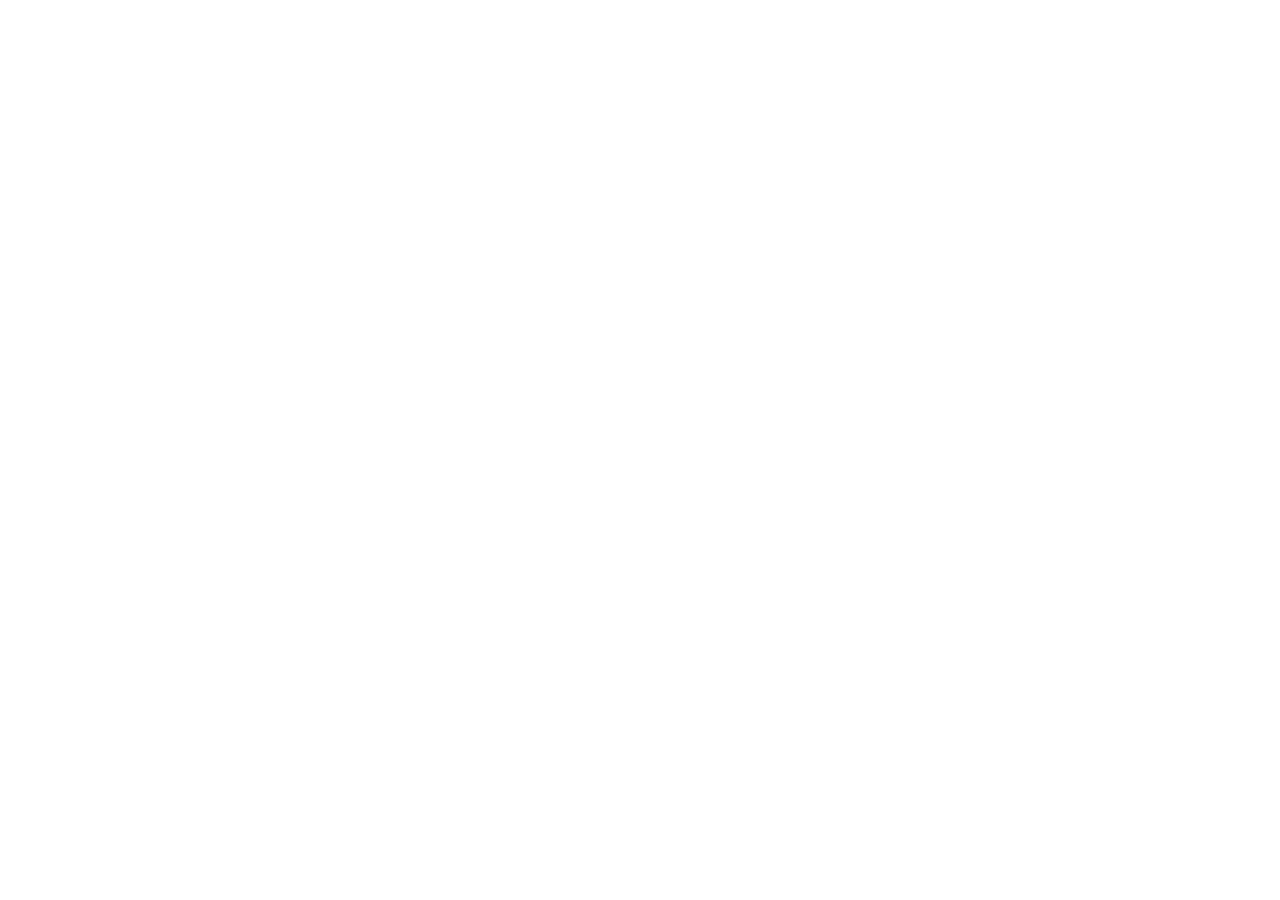
==== admin.html @ 6ba51f31 "Student portal v2 with pictorial slot booking and staff admin portal - Student portal moves to sessi" ====
<!DOCTYPE html>
<html lang="en">
<head>
<meta charset="UTF-8">
<meta name="viewport" content="width=device-width, initial-scale=1.0">
<meta name="robots" content="noindex, nofollow">
<title>Grad Pro Studios — Admin</title>
<meta name="theme-color" content="#ffffff">
<script>
// Saved theme (or the device's setting) before first paint; same key as the student portal.
(function(){
  var t = null;
  try { t = localStorage.getItem('gps-theme'); } catch (e) {}
  if (t !== 'light' && t !== 'dark') t = window.matchMedia && matchMedia('(prefers-color-scheme: dark)').matches ? 'dark' : 'light';
  document.documentElement.setAttribute('data-theme', t);
})();
</script>
<link rel="stylesheet" href="admin-styles.css">
<link rel="icon" type="image/png" href="GPS.png">
<script src="https://cdn.jsdelivr.net/npm/@supabase/supabase-js@2/dist/umd/supabase.min.js"></script>
</head>
<body>

<!-- ============================================================ -->
<!-- STAFF LOGIN                                                   -->
<!-- ============================================================ -->
<div class="login-shell hidden" id="loginShell">
  <button type="button" class="theme-toggle floating" data-theme-toggle aria-label="Switch theme"></button>
  <div class="login-card">
    <img src="GPS.png" alt="Grad Pro Studios" class="login-logo">
    <div class="eyebrow">Staff Portal</div>
    <h1 class="login-title">Staff sign in</h1>
    <p class="login-sub">Internal access only. Ask your admin if you don't have staff credentials yet.</p>

    <div id="loginAlert"></div>

    <form id="loginForm">
      <div class="field">
        <label for="staffEmail">Email</label>
        <input type="email" id="staffEmail" required autocomplete="username" placeholder="you@email.com">
      </div>
      <div class="field">
        <label for="staffPassword">Password</label>
        <input type="password" id="staffPassword" required autocomplete="current-password" placeholder="••••••••">
      </div>
      <button type="submit" class="btn btn-primary" id="loginSubmit">Sign in</button>
    </form>
  </div>
</div>

<!-- ============================================================ -->
<!-- ADMIN DASHBOARD                                               -->
<!-- ============================================================ -->
<div class="dash hidden" id="dash">
  <aside class="sidebar">
    <div class="side-top">
      <img src="GPS.png" alt="Grad Pro Studios" class="side-logo">
      <button type="button" class="theme-toggle" data-theme-toggle aria-label="Switch theme"></button>
    </div>
    <div class="side-label">Admin</div>

    <button class="nav-toggle" id="navToggle" aria-label="Toggle menu" aria-expanded="false"><span></span><span></span><span></span></button>

    <nav class="nav" id="nav">
      <button class="nav-btn active" data-page="settings">Slot Settings</button>
      <button class="nav-btn" data-page="slots">Slots</button>
      <button class="nav-btn" data-page="bookings">Bookings</button>
      <button class="nav-btn" data-page="requests">Student Activity <span class="nav-badge hidden" id="reqBadge"></span></button>
      <button class="nav-btn" data-page="unbooked">Unbooked Students</button>
      <button class="nav-btn" data-page="announcements">Announcements</button>
      <div class="side-foot">
        <div class="staff-tag">Signed in as <strong id="staffName">—</strong></div>
        <button class="nav-btn signout" id="signOutBtn">Sign out</button>
      </div>
    </nav>
  </aside>

  <main class="main">

    <!-- ===== SLOT SETTINGS ===== -->
    <section class="page active" id="page-settings">
      <div class="page-head">
        <div><div class="eyebrow">Pictorial booking</div><h1 class="page-title">Slot Settings</h1></div>
      </div>
      <p class="page-note">Set each school's booking window, then generate its time slots. Students only see slots for their own school, and only while booking is enabled. Times are Philippine time (Asia/Manila).</p>

      <div class="card">
        <div id="settingsAlert"></div>
        <div class="field">
          <label for="setSchool">School</label>
          <select id="setSchool"></select>
        </div>

        <form id="settingsForm">
          <label class="switch-row"><input type="checkbox" id="setEnabled"> <span>Booking enabled (students can see and book slots)</span></label>

          <div class="grid-2">
            <div class="field"><label for="setStart">Start date</label><input type="date" id="setStart" required></div>
            <div class="field"><label for="setEnd">End date</label><input type="date" id="setEnd" required></div>
          </div>

          <div class="field">
            <label>Days of the week</label>
            <div class="dow-row" id="setDays">
              <label><input type="checkbox" value="1" checked> Mon</label>
              <label><input type="checkbox" value="2" checked> Tue</label>
              <label><input type="checkbox" value="3" checked> Wed</label>
              <label><input type="checkbox" value="4" checked> Thu</label>
              <label><input type="checkbox" value="5" checked> Fri</label>
              <label><input type="checkbox" value="6"> Sat</label>
              <label><input type="checkbox" value="7"> Sun</label>
            </div>
          </div>

          <div class="grid-4">
            <div class="field"><label for="setOpen">Opens</label><input type="time" id="setOpen" value="08:00" required></div>
            <div class="field"><label for="setClose">Closes</label><input type="time" id="setClose" value="17:00" required></div>
            <div class="field"><label for="setLunchStart">Lunch start (optional)</label><input type="time" id="setLunchStart" value="12:00"></div>
            <div class="field"><label for="setLunchEnd">Lunch end (optional)</label><input type="time" id="setLunchEnd" value="13:00"></div>
          </div>

          <div class="field">
            <label for="blockFrom">Blocked dates (holidays, school no-duty days — no pictorial)</label>
            <div class="block-add">
              <input type="date" id="blockFrom" aria-label="Blocked from">
              <span class="muted">to</span>
              <input type="date" id="blockTo" aria-label="Blocked until (optional)">
              <button type="button" class="btn btn-ghost btn-inline btn-sm" id="blockAddBtn">Add</button>
            </div>
            <div class="chip-list" id="blockList"></div>
            <p class="hint">Leave "to" empty for a single day. Blocked days get no slots, and existing slots on those days are closed when you save.</p>
          </div>

          <div class="grid-total">
            <div class="field">
              <label for="setTotal">Total students (whole school)</label>
              <input type="number" id="setTotal" min="1" max="100000" step="1" placeholder="e.g. 1750" required>
            </div>
            <div class="field">
              <label>How the students are split (1-hour slots)</label>
              <div class="preview-box" id="setPreview">—</div>
            </div>
          </div>

          <div class="actions">
            <button type="submit" class="btn btn-primary btn-inline" id="saveSettingsBtn">Save settings</button>
            <button type="button" class="btn btn-ghost btn-inline" id="generateBtn">Generate slots</button>
            <button type="button" class="btn btn-ghost btn-inline" id="rebuildBtn">Rebuild slots</button>
          </div>
          <p class="hint">Every slot is 1 hour (e.g. 8–9 AM, 9–10 AM). The total is divided across all the hours in the schedule; saving also updates the number of students per hour on existing upcoming slots. <strong>Generate</strong> adds slots that don't exist yet. <strong>Rebuild</strong> removes upcoming slots nobody has booked and makes them again from these settings (use it after changing hours or days); booked students are never removed.</p>
        </form>
      </div>

      <h2 class="section-title">Schools with booking settings</h2>
      <div class="table-wrap"><table class="table" id="settingsTable"></table></div>
    </section>

    <!-- ===== SLOTS ===== -->
    <section class="page" id="page-slots">
      <div class="page-head">
        <div><div class="eyebrow">Pictorial booking</div><h1 class="page-title">Slots</h1></div>
      </div>
      <div class="filters">
        <div class="field"><label for="slotSchool">School</label><select id="slotSchool"></select></div>
        <div class="field"><label for="slotDate">Jump to date</label><input type="date" id="slotDate"></div>
        <button type="button" class="btn btn-ghost btn-inline" id="slotTodayBtn">Today</button>
        <button type="button" class="btn btn-ghost btn-inline" id="slotLoadBtn">Refresh</button>
      </div>
      <div id="slotsAlert"></div>
      <div class="day-strip-wrap">
        <button type="button" class="strip-nav" id="slotPrevDay" aria-label="Previous day">&#8249;</button>
        <div class="day-strip" id="slotDayStrip" role="listbox" aria-label="Days with slots"></div>
        <button type="button" class="strip-nav" id="slotNextDay" aria-label="Next day">&#8250;</button>
      </div>
      <div id="slotsSummary" class="summary"></div>
      <div id="slotsList"></div>
    </section>

    <!-- ===== BOOKINGS ===== -->
    <section class="page" id="page-bookings">
      <div class="page-head">
        <div><div class="eyebrow">Pictorial booking</div><h1 class="page-title">Bookings</h1></div>
        <button type="button" class="btn btn-ghost btn-inline" id="bookingsCsvBtn">Download CSV</button>
      </div>
      <div class="filters">
        <div class="field"><label for="bkSchool">School</label><select id="bkSchool"></select></div>
        <div class="field"><label for="bkFrom">From</label><input type="date" id="bkFrom"></div>
        <div class="field"><label for="bkTo">To</label><input type="date" id="bkTo"></div>
        <div class="field"><label for="bkStatus">Status</label>
          <select id="bkStatus">
            <option value="booked">Booked</option>
            <option value="completed">Completed</option>
            <option value="no_show">No-show</option>
            <option value="cancelled">Cancelled</option>
            <option value="">All</option>
          </select>
        </div>
        <div class="field"><label for="bkSearch">Search</label><input type="search" id="bkSearch" placeholder="Name or username"></div>
        <button type="button" class="btn btn-primary btn-inline" id="bkLoadBtn">Show bookings</button>
      </div>
      <div id="bookingsAlert"></div>
      <div id="bookingsSummary" class="summary"></div>
      <div class="table-wrap"><table class="table" id="bookingsTable"></table></div>
    </section>

    <!-- ===== REQUESTS ===== -->
    <section class="page" id="page-requests">
      <div class="page-head">
        <div><div class="eyebrow">Pictorial booking</div><h1 class="page-title">Student Activity</h1></div>
        <button type="button" class="btn btn-ghost btn-inline" id="actCsvBtn">Download CSV</button>
      </div>
      <p class="page-note">Students book, reschedule and cancel by themselves (no approval needed) any time before their schedule starts. Every change shows up here, newest first.</p>
      <div class="filters">
        <div class="field"><label for="actSchool">School</label><select id="actSchool"></select></div>
        <div class="field"><label for="actType">Type</label>
          <select id="actType">
            <option value="">All changes</option>
            <option value="booked">Booked</option>
            <option value="rescheduled">Rescheduled</option>
            <option value="cancelled">Cancelled</option>
          </select>
        </div>
        <div class="field"><label for="actSearch">Search</label><input type="search" id="actSearch" placeholder="Name or username"></div>
        <button type="button" class="btn btn-primary btn-inline" id="reqLoadBtn">Refresh</button>
      </div>
      <div id="requestsAlert"></div>
      <div id="activityList"></div>

      <!-- Old approval-style requests (from before self-service). Shown only while any are pending. -->
      <div id="legacyRequests" class="hidden">
        <h2 class="section-title">Older requests waiting for a decision</h2>
        <select id="reqStatus" class="hidden"><option value="pending" selected>Pending</option></select>
        <div id="requestsList"></div>
      </div>
    </section>

    <!-- ===== UNBOOKED ===== -->
    <section class="page" id="page-unbooked">
      <div class="page-head">
        <div><div class="eyebrow">Pictorial booking</div><h1 class="page-title">Unbooked Students</h1></div>
        <button type="button" class="btn btn-ghost btn-inline" id="unbookedCsvBtn">Download CSV</button>
      </div>
      <p class="page-note">Registered students (Step 2 finished) of a school who have no active pictorial booking.</p>
      <div class="filters">
        <div class="field"><label for="ubSchool">School</label><select id="ubSchool"></select></div>
        <button type="button" class="btn btn-primary btn-inline" id="ubLoadBtn">Show students</button>
      </div>
      <div id="unbookedAlert"></div>
      <div id="unbookedSummary" class="summary"></div>
      <div class="table-wrap"><table class="table" id="unbookedTable"></table></div>
    </section>

    <!-- ===== ANNOUNCEMENTS ===== -->
    <section class="page" id="page-announcements">
      <div class="page-head">
        <div><div class="eyebrow">Student portal</div><h1 class="page-title">Announcements</h1></div>
      </div>
      <div class="card">
        <div id="annAlert"></div>
        <form id="annForm">
          <div class="field"><label for="annTitle">Title</label><input type="text" id="annTitle" required maxlength="150"></div>
          <div class="field"><label for="annBody">Message</label><textarea id="annBody" rows="4" required maxlength="4000"></textarea></div>
          <div class="grid-2">
            <div class="field"><label for="annSchool">Show to</label><select id="annSchool"></select></div>
            <label class="switch-row"><input type="checkbox" id="annPinned"> <span>Pin to the top</span></label>
          </div>
          <div class="actions"><button type="submit" class="btn btn-primary btn-inline" id="annSubmit">Post announcement</button></div>
        </form>
      </div>
      <div class="filters">
        <div class="field"><label for="annFilter">Filter</label><select id="annFilter"></select></div>
      </div>
      <div id="annList"></div>
    </section>

  </main>
</div>

<!-- ---------------- Shared dialog (confirm / note / move booking) ---------------- -->
<div class="overlay hidden" id="dialog" role="dialog" aria-modal="true" aria-labelledby="dialogTitle">
  <div class="dialog-card">
    <h2 class="dialog-title" id="dialogTitle" tabindex="-1"></h2>
    <div class="dialog-body" id="dialogBody"></div>
    <div id="dialogAlert"></div>
    <div class="actions">
      <button type="button" class="btn btn-ghost btn-inline" id="dialogCancel">Cancel</button>
      <button type="button" class="btn btn-primary btn-inline" id="dialogOk">OK</button>
    </div>
  </div>
</div>

<script src="theme.js"></script>
<script>window.SB_AUTH_STORAGE_KEY = 'gps-staff-auth';</script>
<script src="supabase-client.js"></script>
<script src="admin-script.js"></script>
</body>
</html>
---- admin-styles.css ----
@import url('https://fonts.googleapis.com/css2?family=Montserrat:wght@400;500;600;700;800&display=swap');

/* Same brand as the student portal: red #B22222, black, white.
   Light theme = all white, dark theme = all black (data-theme on <html>, see theme.js). */
:root{
  --red:#B22222;
  --red-text:#B22222;      /* red used for text; lighter in dark mode so it stays readable */
  --on-red:#ffffff;
  --bg:#ffffff;
  --surface:#ffffff;
  --surface-2:#f6f6f6;
  --fg:#000000;
  --border:#000000;        /* the strong 1.5px outlines */
  --line:rgba(0,0,0,0.12); /* hairlines */
  --muted:rgba(0,0,0,0.55);
  --tint:rgba(178,34,34,0.08);
  --hover:rgba(0,0,0,0.035);
  --off:rgba(0,0,0,0.06);
  --btn-hover:#000000;
  --success:#2F6D4C;
  --success-bg:rgba(47,109,76,.1);
  --radius:12px;
  --shadow:0 20px 40px -24px rgba(0,0,0,0.35);
  --font:'Montserrat','Segoe UI',sans-serif;
  color-scheme:light;
}
:root[data-theme="dark"]{
  --red-text:#ff6b6b;
  --bg:#050505;
  --surface:#0d0d0d;
  --surface-2:#161616;
  --fg:#ffffff;
  --border:rgba(255,255,255,0.28);
  --line:rgba(255,255,255,0.1);
  --muted:rgba(255,255,255,0.6);
  --tint:rgba(178,34,34,0.22);
  --hover:rgba(255,255,255,0.04);
  --off:rgba(255,255,255,0.07);
  --btn-hover:#8e1a1a;
  --success:#8fd6ae;
  --success-bg:rgba(47,109,76,.22);
  --shadow:0 20px 40px -24px rgba(0,0,0,0.9);
  color-scheme:dark;
}
*{box-sizing:border-box;}
html,body{margin:0; padding:0;}
body{font-family:var(--font); color:var(--fg); background:var(--bg); font-size:14px; transition:background-color .2s, color .2s;}
button, input, select, textarea{font-family:inherit;}
.hidden{display:none !important;}
.muted{color:var(--muted); font-size:12.5px;}
.danger-text{color:var(--red-text); font-weight:700; font-size:12.5px;}
.eyebrow{font-size:11px; letter-spacing:.14em; text-transform:uppercase; font-weight:700; color:var(--red-text);}

/* ---------- Forms / buttons ---------- */
.field{margin-bottom:14px; min-width:0;}
.field label{display:block; font-size:11px; font-weight:700; letter-spacing:.08em; text-transform:uppercase; margin-bottom:6px;}
.field input, .field select, .field textarea, .block-add input{
  width:100%; padding:10px 12px; border:1.5px solid var(--border); border-radius:8px;
  font-size:14px; background:var(--surface); color:var(--fg);
}
.field input:focus, .field select:focus, .field textarea:focus, .block-add input:focus{outline:none; border-color:var(--red); box-shadow:0 0 0 3px var(--tint);}
.field textarea{resize:vertical;}
.btn{
  width:100%; padding:12px 16px; border-radius:9px; border:1.5px solid transparent; cursor:pointer;
  font-weight:700; font-size:14px; transition:background .15s, color .15s;
}
.btn-primary{background:var(--red); color:var(--on-red);}
.btn-primary:hover{background:var(--btn-hover);}
.btn-ghost{background:var(--surface); color:var(--fg); border-color:var(--border);}
.btn-ghost:hover{background:var(--fg); color:var(--bg);}
.btn-danger, .btn-danger.btn-primary{background:var(--red);}
.btn:disabled{opacity:.55; cursor:not-allowed;}
.btn-inline{width:auto; padding:10px 18px; white-space:nowrap;}
.btn-sm{padding:7px 12px; font-size:12.5px;}
.btn-link{background:none; border:none; padding:2px 0; color:var(--red-text); font-weight:700; font-size:13px; cursor:pointer; text-decoration:underline; text-underline-offset:3px;}
.btn-link.danger{color:var(--fg);}
.btn-link:disabled{opacity:.5;}
.actions{display:flex; gap:10px; flex-wrap:wrap; margin-top:6px;}
.row-actions{display:flex; gap:14px; flex-wrap:wrap; align-items:center;}
.hint{font-size:12px; color:var(--muted); margin:8px 0 0; line-height:1.5;}
.spinner{display:inline-block; width:13px; height:13px; margin-right:8px; vertical-align:-2px; border:2px solid rgba(255,255,255,.5); border-top-color:#fff; border-radius:50%; animation:spin .7s linear infinite;}
.btn-ghost .spinner{border-color:var(--line); border-top-color:var(--fg);}
@keyframes spin{to{transform:rotate(360deg);}}

.alert{padding:11px 14px; border-radius:8px; font-size:13.5px; margin-bottom:14px; line-height:1.6;}
.alert-error{background:var(--tint); color:var(--red-text); border:1px solid rgba(178,34,34,.35);}
.alert-success{background:var(--success-bg); color:var(--success); border:1px solid rgba(47,109,76,.35);}
.alert-warn{background:var(--tint); color:var(--fg); border:1.5px solid var(--red);}
.alert .btn-link{font-size:inherit;}

.chip{display:inline-block; font-size:10.5px; font-weight:800; letter-spacing:.05em; text-transform:uppercase; padding:3px 9px; border-radius:20px; white-space:nowrap;}
.chip-booked, .chip-approved, .chip-ev-booked{background:var(--red); color:var(--on-red);}
.chip-completed{background:var(--fg); color:var(--bg);}
.chip-pending, .chip-ev-rescheduled{background:transparent; color:var(--red-text); border:1.5px solid var(--red);}
.chip-no_show, .chip-rejected{background:transparent; color:var(--fg); border:1.5px solid var(--border);}
.chip-cancelled, .chip-ev-cancelled{background:var(--off); color:var(--muted);}
.ev-change{margin-top:4px; font-size:13px;}
.row-new td:first-child{box-shadow:inset 3px 0 0 var(--red);}

/* ---------- Theme toggle ---------- */
.theme-toggle{
  width:36px; height:36px; flex:none; padding:0; border-radius:50%;
  border:1.5px solid var(--border); background:var(--surface); color:var(--fg);
  display:inline-flex; align-items:center; justify-content:center; cursor:pointer;
}
.theme-toggle:hover{border-color:var(--red); color:var(--red-text);}
.theme-toggle svg{width:17px; height:17px; fill:none; stroke:currentColor; stroke-width:1.8; stroke-linecap:round; stroke-linejoin:round;}
.theme-toggle .icon-sun{display:none;}
:root[data-theme="dark"] .theme-toggle .icon-sun{display:block;}
:root[data-theme="dark"] .theme-toggle .icon-moon{display:none;}
.theme-toggle.floating{position:fixed; top:16px; right:16px; z-index:60;}

/* ---------- Login ---------- */
.login-shell{min-height:100vh; display:flex; align-items:center; justify-content:center; padding:16px; background:var(--bg);}
.login-card{width:100%; max-width:390px; background:var(--surface); border:1.5px solid var(--border); border-radius:var(--radius); padding:34px 30px; box-shadow:var(--shadow);}
.login-logo{width:130px; display:block; margin-bottom:18px;}
.login-title{font-size:24px; margin:6px 0 6px;}
.login-sub{color:var(--muted); font-size:13px; line-height:1.5; margin:0 0 20px;}
/* The logo has black lettering: on dark it sits on a small white plate. */
:root[data-theme="dark"] .login-logo, :root[data-theme="dark"] .side-logo{background:#ffffff; border-radius:8px; padding:6px 10px;}

/* ---------- Layout ---------- */
.dash{display:flex; min-height:100vh;}
.sidebar{
  width:240px; flex:none; background:var(--surface); color:var(--fg); padding:24px 16px;
  border-right:1.5px solid var(--border);
  display:flex; flex-direction:column; position:sticky; top:0; height:100vh;
}
.side-top{display:flex; align-items:center; gap:10px;}
.side-logo{width:120px; display:block;}
.side-top .theme-toggle{margin-left:auto;}
.side-label{font-size:11px; letter-spacing:.2em; text-transform:uppercase; font-weight:800; color:var(--red-text); margin:10px 0 22px 2px;}
.nav{display:flex; flex-direction:column; gap:4px; flex:1;}
.nav-btn{
  display:flex; align-items:center; justify-content:space-between; gap:8px; width:100%; text-align:left;
  padding:11px 14px; border-radius:9px; border:none; background:transparent; color:var(--fg);
  font-weight:700; font-size:13.5px; cursor:pointer;
}
.nav-btn:hover{background:var(--tint); color:var(--red-text);}
.nav-btn.active{background:var(--red); color:var(--on-red);}
.nav-badge{background:var(--red); color:var(--on-red); border-radius:20px; font-size:11px; padding:1px 8px;}
.nav-btn.active .nav-badge{background:var(--on-red); color:var(--red);}
.side-foot{margin-top:auto; padding-top:18px; border-top:1px solid var(--line);}
.staff-tag{font-size:11.5px; color:var(--muted); margin:0 0 8px 14px; word-break:break-word;}
.staff-tag strong{display:block; color:var(--fg); font-size:13px;}
.nav-btn.signout{color:var(--muted);}
.nav-toggle{display:none;}

.main{flex:1; min-width:0; padding:32px 40px 64px; max-width:1300px;}
.page{display:none;}
.page.active{display:block;}
.page-head{display:flex; align-items:flex-end; justify-content:space-between; gap:16px; margin-bottom:10px; flex-wrap:wrap;}
.page-title{font-size:26px; margin:4px 0 0;}
.page-note{color:var(--muted); font-size:13.5px; line-height:1.6; margin:0 0 18px; max-width:760px;}
.section-title{font-size:16px; margin:30px 0 12px;}
.card{border:1.5px solid var(--border); border-radius:var(--radius); padding:22px; box-shadow:var(--shadow); background:var(--surface);}
.empty{border:1.5px dashed var(--border); border-radius:10px; padding:22px; text-align:center; color:var(--muted); font-size:13.5px;}
.empty.flat{border:none; border-radius:0;}

.grid-2{display:grid; grid-template-columns:repeat(2,1fr); gap:0 16px; align-items:end;}
.grid-3{display:grid; grid-template-columns:repeat(3,1fr); gap:0 16px;}
.grid-4{display:grid; grid-template-columns:repeat(4,1fr); gap:0 16px;}
.switch-row{display:flex; align-items:center; gap:10px; font-weight:600; margin:4px 0 16px; cursor:pointer;}
.switch-row input{width:18px; height:18px; accent-color:var(--red);}
.dow-row{display:flex; flex-wrap:wrap; gap:8px;}
.dow-row label{
  display:flex; align-items:center; gap:6px; margin:0; padding:7px 12px; border:1.5px solid var(--border);
  border-radius:20px; font-size:12.5px; letter-spacing:0; text-transform:none; cursor:pointer;
}
.dow-row input{accent-color:var(--red);}
.preview-box{padding:10px 12px; border-radius:8px; background:var(--tint); color:var(--red-text); font-weight:700; font-size:13px; min-height:41px; line-height:1.45;}
#settingsForm.disabled{opacity:.45; pointer-events:none;}
.grid-total{display:grid; grid-template-columns:minmax(200px, 1fr) 2fr; gap:0 16px; align-items:start;}
.grid-total input{font-size:18px; font-weight:800;}
.preview-sub{font-weight:600; opacity:.85; font-size:12px;}
.dialog-list{margin:0 0 12px; padding-left:20px; line-height:1.6;}

/* Blocked dates */
.block-add{display:flex; align-items:center; gap:8px; flex-wrap:wrap;}
.block-add input{width:auto; flex:1 1 150px; max-width:200px;}
.chip-list{display:flex; flex-wrap:wrap; gap:8px; margin-top:10px;}
.date-chip{display:inline-flex; align-items:center; gap:6px; padding:5px 6px 5px 12px; border-radius:20px; background:var(--tint); border:1.5px solid var(--red); color:var(--fg); font-size:12.5px; font-weight:700;}
.date-chip button{width:22px; height:22px; border-radius:50%; border:none; background:var(--red); color:var(--on-red); font-size:14px; line-height:1; cursor:pointer; padding:0;}
.date-chip button:hover{background:var(--btn-hover);}

.filters{display:flex; flex-wrap:wrap; gap:0 12px; align-items:flex-end; margin:6px 0 10px;}
.filters .field{flex:1 1 170px; max-width:280px;}
.filters .btn{margin-bottom:14px;}
.summary{display:flex; flex-wrap:wrap; gap:8px 18px; align-items:center; margin:2px 0 14px; font-size:13px;}
.summary:empty{display:none;}

/* Slots: day strip */
.day-strip-wrap{display:flex; align-items:center; gap:8px; margin:4px 0 16px;}
.strip-nav{width:34px; height:34px; flex:none; border-radius:50%; border:1.5px solid var(--border); background:var(--surface); color:var(--fg); font-size:20px; line-height:1; cursor:pointer;}
.strip-nav:hover:not(:disabled){background:var(--red); border-color:var(--red); color:var(--on-red);}
.strip-nav:disabled{opacity:.3; cursor:not-allowed;}
.day-strip{display:flex; gap:8px; overflow-x:auto; scroll-snap-type:x proximity; padding:4px 2px 8px; flex:1; min-width:0; scrollbar-width:thin;}
.day-chip{
  flex:none; scroll-snap-align:center; min-width:78px; padding:8px 10px; border-radius:10px;
  border:1.5px solid var(--border); background:var(--surface); color:var(--fg); cursor:pointer;
  display:flex; flex-direction:column; align-items:center; gap:2px; font-family:inherit;
}
.day-chip:hover{border-color:var(--red);}
.day-chip .dc-dow{font-size:10px; font-weight:800; letter-spacing:.08em; text-transform:uppercase; color:var(--muted);}
.day-chip .dc-date{font-size:13.5px; font-weight:800;}
.day-chip .dc-meta{font-size:11px; font-weight:700; color:var(--red-text);}
.day-chip.is-full .dc-meta{color:var(--fg);}
.day-chip.is-closed{background:var(--off); border-style:dashed;}
.day-chip.is-closed .dc-meta{color:var(--muted);}
.day-chip.is-past{opacity:.55;}
.day-chip.is-active{background:var(--red); border-color:var(--red); color:var(--on-red); opacity:1;}
.day-chip.is-active .dc-dow, .day-chip.is-active .dc-meta{color:var(--on-red);}

/* ---------- Tables ---------- */
.table-wrap{overflow-x:auto;}
.table{width:100%; border-collapse:collapse; font-size:13.5px;}
.table th{text-align:left; font-size:10.5px; letter-spacing:.08em; text-transform:uppercase; padding:10px 12px; border-bottom:2px solid var(--border); white-space:nowrap;}
.table td{padding:11px 12px; border-bottom:1px solid var(--line); vertical-align:top;}
.table td.empty, .table tbody tr td.empty{display:block; border:none; padding:0;}
.table tbody tr:hover{background:var(--hover);}

.day-card{border:1.5px solid var(--border); border-radius:var(--radius); margin-bottom:16px; overflow:hidden; background:var(--surface);}
.day-head{display:flex; align-items:center; justify-content:space-between; gap:12px; padding:12px 16px; background:var(--surface-2); border-bottom:1.5px solid var(--border); flex-wrap:wrap;}
.slot-table td, .slot-table th{padding:9px 16px;}
.row-closed td{color:var(--muted);}
.cap-edit{display:inline-flex; align-items:center; gap:8px;}
.cap-edit input{width:72px; padding:5px 8px; border:1.5px solid var(--border); border-radius:6px; font-size:13px; background:var(--surface); color:var(--fg);}

/* ---------- Requests / announcements ---------- */
.req-card, .ann-card{border:1.5px solid var(--border); border-radius:var(--radius); padding:16px 18px; margin-bottom:12px; background:var(--surface);}
.req-head{display:flex; justify-content:space-between; align-items:center; gap:10px; flex-wrap:wrap; margin-bottom:10px;}
.req-student{font-size:15px; margin-bottom:10px;}
.req-grid{display:grid; grid-template-columns:repeat(auto-fit,minmax(200px,1fr)); gap:10px; margin-bottom:10px;}
.label{font-size:10.5px; font-weight:800; letter-spacing:.08em; text-transform:uppercase; color:var(--muted); margin-bottom:2px;}
.req-reason{background:var(--off); border-radius:8px; padding:10px 12px; margin-bottom:10px; font-size:13.5px; line-height:1.5; white-space:pre-wrap;}
.ann-title{margin:0 0 6px; font-size:16px;}
.ann-body{font-size:13.5px; line-height:1.6; white-space:pre-wrap; margin-bottom:10px;}

/* ---------- Dialog ---------- */
.overlay{position:fixed; inset:0; z-index:100; background:rgba(0,0,0,.6); display:flex; align-items:center; justify-content:center; padding:16px;}
.dialog-card{width:100%; max-width:480px; max-height:calc(100vh - 32px); overflow-y:auto; background:var(--surface); color:var(--fg); border:2px solid var(--border); border-radius:var(--radius); padding:24px; box-shadow:var(--shadow);}
.dialog-title{font-size:19px; margin:0 0 10px; outline:none;}
.dialog-body{font-size:14px; line-height:1.55;}
.dialog-body p{margin:0 0 12px;}
.dialog-card .actions{justify-content:flex-end; margin-top:14px;}

/* ---------- Responsive ---------- */
@media (max-width:1100px){
  .grid-4{grid-template-columns:repeat(2,1fr);}
  .main{padding:24px 20px 60px;}
}
@media (max-width:900px){
  .dash{flex-direction:column;}
  .sidebar{width:100%; height:auto; position:sticky; top:0; z-index:30; flex-direction:row; flex-wrap:wrap; align-items:center; padding:12px 16px; border-right:none; border-bottom:1.5px solid var(--border);}
  .side-top{flex:1;}
  .side-logo{width:96px;}
  .side-label{margin:0 0 0 4px;}
  .nav-toggle{display:flex; flex-direction:column; gap:4px; margin-left:10px; background:none; border:1.5px solid var(--border); border-radius:8px; padding:9px 8px; cursor:pointer;}
  .nav-toggle span{display:block; width:20px; height:2px; background:var(--fg);}
  .nav{display:none; width:100%; margin-top:12px;}
  .nav.open{display:flex;}
  .grid-2, .grid-3, .grid-4, .grid-total{grid-template-columns:1fr;}
  .main{padding:20px 16px 60px;}
  .filters .field{max-width:none; flex-basis:100%;}
  /* Stack table rows into cards on phones/tablets */
  .table thead{display:none;}
  .table, .table tbody, .table tr, .table td{display:block; width:100%;}
  .table tr{border-bottom:1px solid var(--line); padding:8px 0;}
  .table td{border:none; padding:4px 12px;}
  .table td[data-label]::before{content:attr(data-label); display:block; font-size:10px; font-weight:800; letter-spacing:.08em; text-transform:uppercase; color:var(--muted);}
}
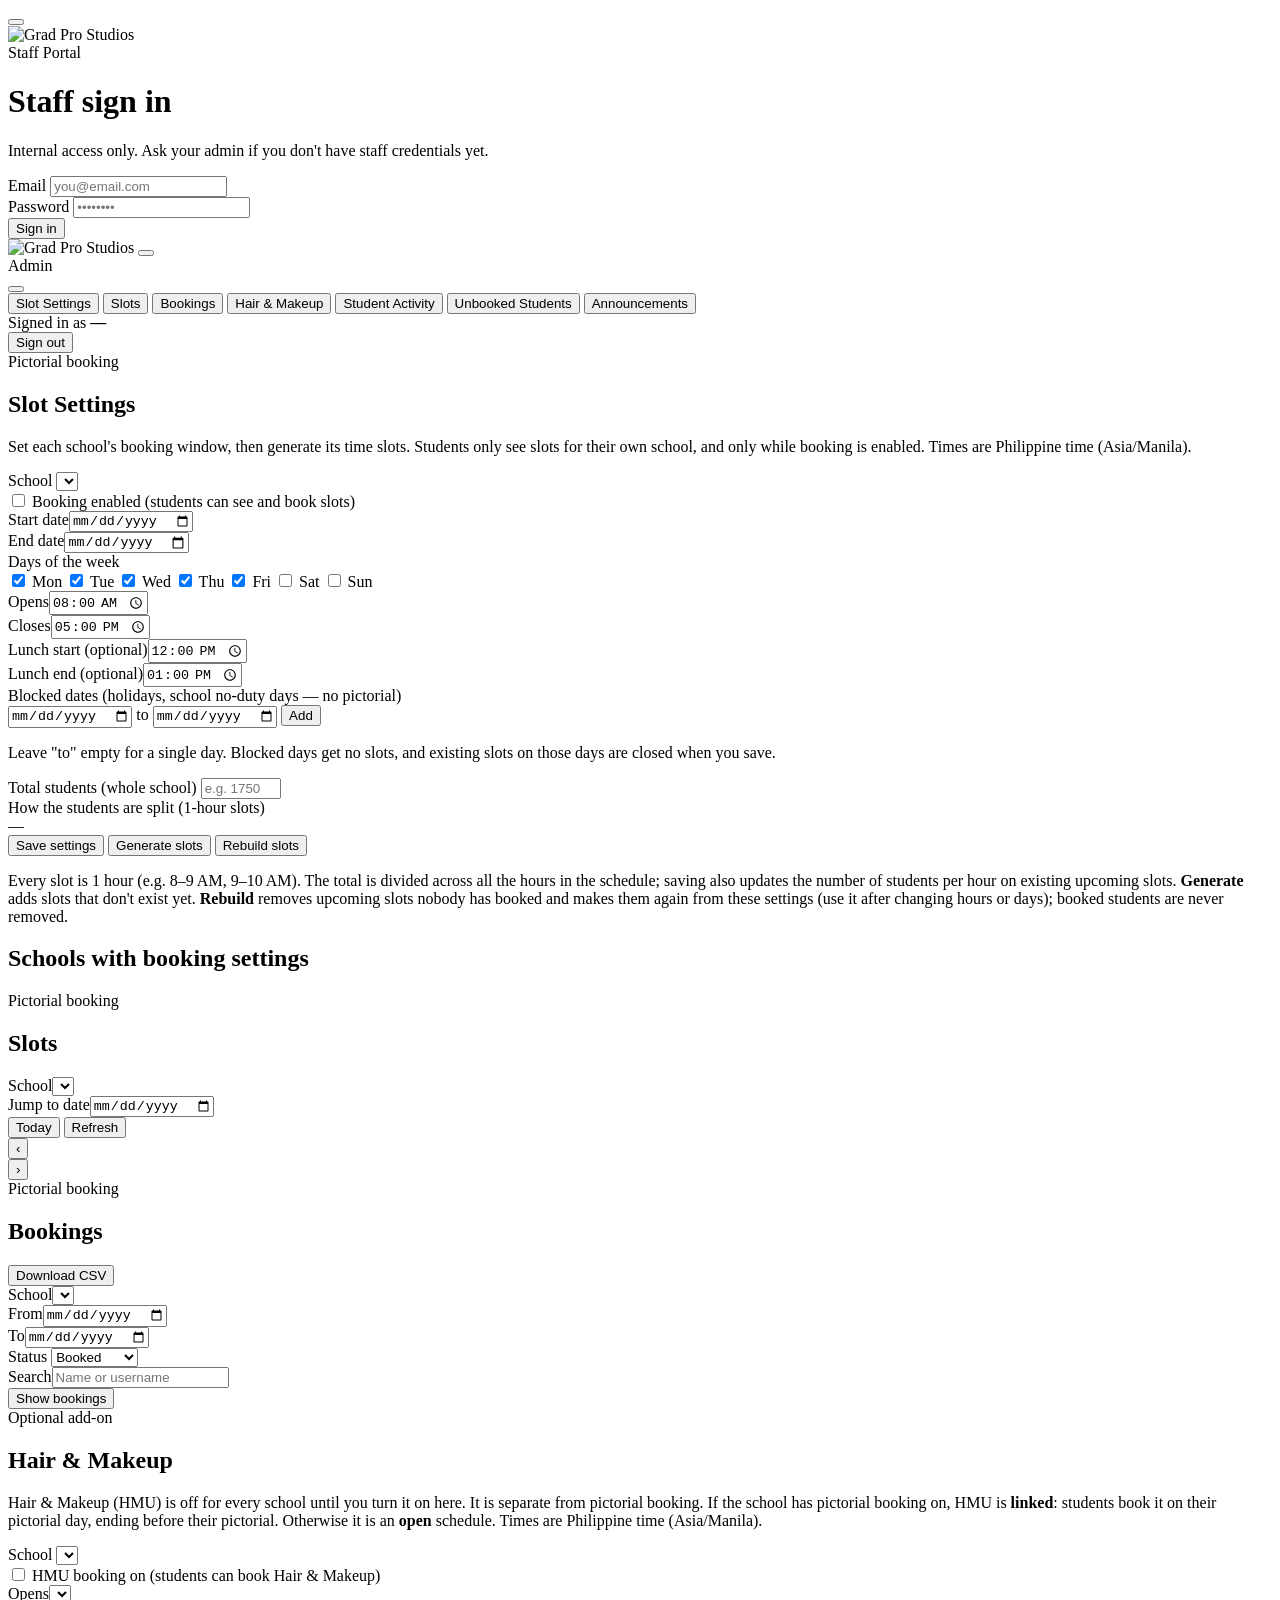
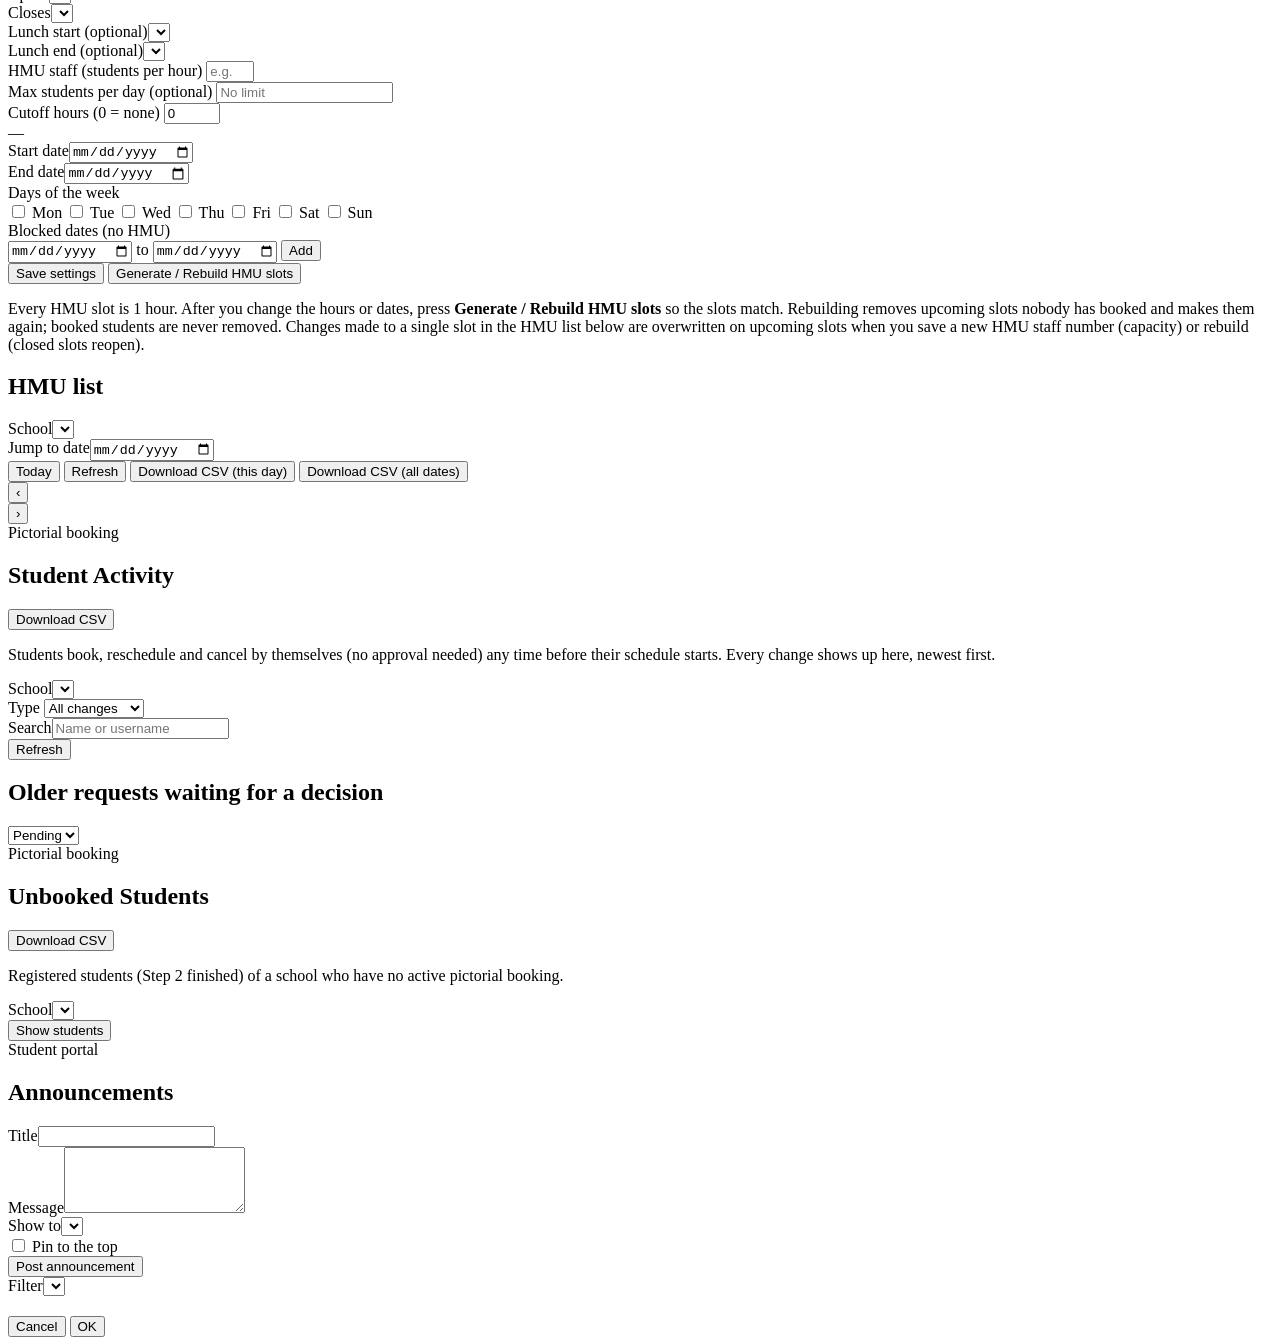
==== commit 780d8f44: "Serve the portal on gradprostudios.com: /login, /register, /dashboard, /admin - Assets load from /po" ====
--- a/admin.html
+++ b/admin.html
@@ -15,9 +15,10 @@
   document.documentElement.setAttribute('data-theme', t);
 })();
 </script>
-<link rel="stylesheet" href="admin-styles.css">
-<link rel="icon" type="image/png" href="GPS.png">
+<link rel="stylesheet" href="/portal/admin-styles.css">
+<link rel="icon" type="image/png" sizes="64x64" href="/portal/favicon-64.png">
 <script src="https://cdn.jsdelivr.net/npm/@supabase/supabase-js@2/dist/umd/supabase.min.js"></script>
+<script src="https://challenges.cloudflare.com/turnstile/v0/api.js?onload=onloadTurnstileCallback&render=explicit" defer></script>
 </head>
 <body>
 
@@ -27,7 +28,7 @@
 <div class="login-shell hidden" id="loginShell">
   <button type="button" class="theme-toggle floating" data-theme-toggle aria-label="Switch theme"></button>
   <div class="login-card">
-    <img src="GPS.png" alt="Grad Pro Studios" class="login-logo">
+    <img src="/portal/GPS.png" alt="Grad Pro Studios" class="login-logo">
     <div class="eyebrow">Staff Portal</div>
     <h1 class="login-title">Staff sign in</h1>
     <p class="login-sub">Internal access only. Ask your admin if you don't have staff credentials yet.</p>
@@ -43,6 +44,7 @@
         <label for="staffPassword">Password</label>
         <input type="password" id="staffPassword" required autocomplete="current-password" placeholder="••••••••">
       </div>
+      <div class="field" id="turnstileStaff"></div>
       <button type="submit" class="btn btn-primary" id="loginSubmit">Sign in</button>
     </form>
   </div>
@@ -54,7 +56,7 @@
 <div class="dash hidden" id="dash">
   <aside class="sidebar">
     <div class="side-top">
-      <img src="GPS.png" alt="Grad Pro Studios" class="side-logo">
+      <img src="/portal/GPS.png" alt="Grad Pro Studios" class="side-logo">
       <button type="button" class="theme-toggle" data-theme-toggle aria-label="Switch theme"></button>
     </div>
     <div class="side-label">Admin</div>
@@ -65,6 +67,7 @@
       <button class="nav-btn active" data-page="settings">Slot Settings</button>
       <button class="nav-btn" data-page="slots">Slots</button>
       <button class="nav-btn" data-page="bookings">Bookings</button>
+      <button class="nav-btn" data-page="hmu">Hair &amp; Makeup</button>
       <button class="nav-btn" data-page="requests">Student Activity <span class="nav-badge hidden" id="reqBadge"></span></button>
       <button class="nav-btn" data-page="unbooked">Unbooked Students</button>
       <button class="nav-btn" data-page="announcements">Announcements</button>
@@ -203,6 +206,106 @@
       <div class="table-wrap"><table class="table" id="bookingsTable"></table></div>
     </section>
 
+    <!-- ===== HAIR & MAKEUP ===== -->
+    <section class="page" id="page-hmu">
+      <div class="page-head">
+        <div><div class="eyebrow">Optional add-on</div><h1 class="page-title">Hair &amp; Makeup</h1></div>
+      </div>
+      <p class="page-note">Hair &amp; Makeup (HMU) is off for every school until you turn it on here. It is separate from pictorial booking. If the school has pictorial booking on, HMU is <strong>linked</strong>: students book it on their pictorial day, ending before their pictorial. Otherwise it is an <strong>open</strong> schedule. Times are Philippine time (Asia/Manila).</p>
+
+      <div class="card">
+        <div id="hmuAlert"></div>
+        <div class="field">
+          <label for="hmuSchool">School</label>
+          <select id="hmuSchool"></select>
+        </div>
+
+        <form id="hmuForm" class="disabled">
+          <div class="hmu-top">
+            <label class="switch-row"><input type="checkbox" id="hmuEnabled"> <span>HMU booking on (students can book Hair &amp; Makeup)</span></label>
+            <span id="hmuMode"></span>
+          </div>
+
+          <div class="grid-4">
+            <div class="field"><label for="hmuOpen">Opens</label><select id="hmuOpen"></select></div>
+            <div class="field"><label for="hmuClose">Closes</label><select id="hmuClose"></select></div>
+            <div class="field"><label for="hmuLunchStart">Lunch start (optional)</label><select id="hmuLunchStart"></select></div>
+            <div class="field"><label for="hmuLunchEnd">Lunch end (optional)</label><select id="hmuLunchEnd"></select></div>
+          </div>
+
+          <div class="grid-3">
+            <div class="field">
+              <label for="hmuStaff">HMU staff (students per hour)</label>
+              <input type="number" id="hmuStaff" min="0" max="50" step="1" placeholder="e.g. 2">
+            </div>
+            <div class="field">
+              <label for="hmuMax">Max students per day (optional)</label>
+              <input type="number" id="hmuMax" min="1" step="1" placeholder="No limit">
+            </div>
+            <div class="field">
+              <label for="hmuCutoff">Cutoff hours (0 = none)</label>
+              <input type="number" id="hmuCutoff" min="0" max="168" step="1" value="0">
+            </div>
+          </div>
+          <div class="preview-box" id="hmuCapacity">—</div>
+
+          <div id="hmuDatesLinked" class="hmu-dates-note hidden"></div>
+          <div id="hmuDatesOpen" class="hidden">
+            <div class="grid-2">
+              <div class="field"><label for="hmuStart">Start date</label><input type="date" id="hmuStart"></div>
+              <div class="field"><label for="hmuEnd">End date</label><input type="date" id="hmuEnd"></div>
+            </div>
+            <div class="field">
+              <label>Days of the week</label>
+              <div class="dow-row" id="hmuDays">
+                <label><input type="checkbox" value="1"> Mon</label>
+                <label><input type="checkbox" value="2"> Tue</label>
+                <label><input type="checkbox" value="3"> Wed</label>
+                <label><input type="checkbox" value="4"> Thu</label>
+                <label><input type="checkbox" value="5"> Fri</label>
+                <label><input type="checkbox" value="6"> Sat</label>
+                <label><input type="checkbox" value="7"> Sun</label>
+              </div>
+            </div>
+            <div class="field">
+              <label for="hmuBlockFrom">Blocked dates (no HMU)</label>
+              <div class="block-add">
+                <input type="date" id="hmuBlockFrom" aria-label="Blocked from">
+                <span class="muted">to</span>
+                <input type="date" id="hmuBlockTo" aria-label="Blocked until (optional)">
+                <button type="button" class="btn btn-ghost btn-inline btn-sm" id="hmuBlockAddBtn">Add</button>
+              </div>
+              <div class="chip-list" id="hmuBlockList"></div>
+            </div>
+          </div>
+
+          <div class="actions">
+            <button type="submit" class="btn btn-primary btn-inline" id="hmuSaveBtn">Save settings</button>
+            <button type="button" class="btn btn-ghost btn-inline" id="hmuGenBtn">Generate / Rebuild HMU slots</button>
+          </div>
+          <p class="hint">Every HMU slot is 1 hour. After you change the hours or dates, press <strong>Generate / Rebuild HMU slots</strong> so the slots match. Rebuilding removes upcoming slots nobody has booked and makes them again; booked students are never removed. Changes made to a single slot in the HMU list below are overwritten on upcoming slots when you save a new HMU staff number (capacity) or rebuild (closed slots reopen).</p>
+        </form>
+      </div>
+
+      <h2 class="section-title">HMU list</h2>
+      <div class="filters">
+        <div class="field"><label for="hmuListSchool">School</label><select id="hmuListSchool"></select></div>
+        <div class="field"><label for="hmuListDate">Jump to date</label><input type="date" id="hmuListDate"></div>
+        <button type="button" class="btn btn-ghost btn-inline" id="hmuListTodayBtn">Today</button>
+        <button type="button" class="btn btn-primary btn-inline" id="hmuListLoadBtn">Refresh</button>
+        <button type="button" class="btn btn-ghost btn-inline" id="hmuCsvDayBtn">Download CSV (this day)</button>
+        <button type="button" class="btn btn-ghost btn-inline" id="hmuCsvAllBtn">Download CSV (all dates)</button>
+      </div>
+      <div id="hmuListAlert"></div>
+      <div class="day-strip-wrap">
+        <button type="button" class="strip-nav" id="hmuPrevDay" aria-label="Previous day">&#8249;</button>
+        <div class="day-strip" id="hmuDayStrip" role="listbox" aria-label="Days with HMU slots"></div>
+        <button type="button" class="strip-nav" id="hmuNextDay" aria-label="Next day">&#8250;</button>
+      </div>
+      <div id="hmuListSummary" class="summary"></div>
+      <div id="hmuList"></div>
+    </section>
+
     <!-- ===== REQUESTS ===== -->
     <section class="page" id="page-requests">
       <div class="page-head">
@@ -289,9 +392,9 @@
   </div>
 </div>
 
-<script src="theme.js"></script>
+<script src="/portal/theme.js"></script>
 <script>window.SB_AUTH_STORAGE_KEY = 'gps-staff-auth';</script>
-<script src="supabase-client.js"></script>
-<script src="admin-script.js"></script>
+<script src="/portal/supabase-client.js"></script>
+<script src="/portal/admin-script.js"></script>
 </body>
 </html>
